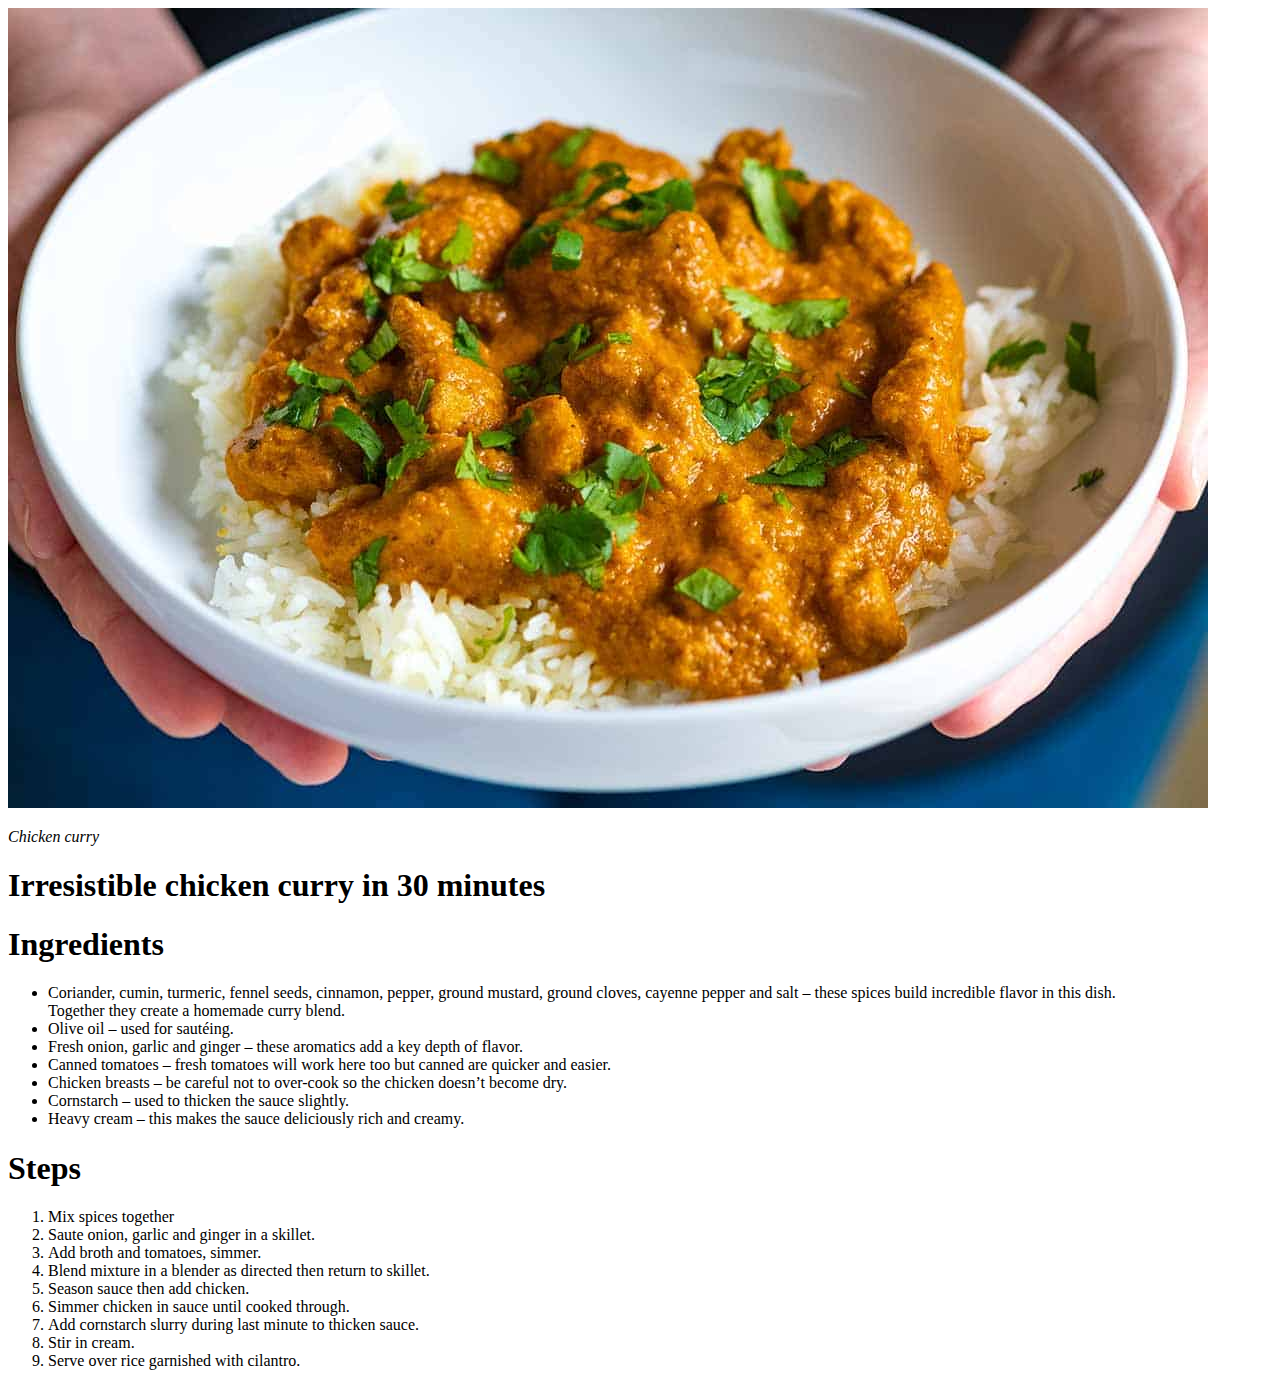
==== recipes/curry.html @ 36d38b7b "Image for the project Image for the project Image for the project Update of homepage New recipe page" ====
<!DOCTYPE html>
<!--[if lt IE 7]>      <html class="no-js lt-ie9 lt-ie8 lt-ie7"> <![endif]-->
<!--[if IE 7]>         <html class="no-js lt-ie9 lt-ie8"> <![endif]-->
<!--[if IE 8]>         <html class="no-js lt-ie9"> <![endif]-->
<!--[if gt IE 8]>      <html class="no-js"> <!--<![endif]-->
<html>
    <head>
        <meta charset="utf-8">
        <meta http-equiv="X-UA-Compatible" content="IE=edge">
        <title>Chicken curry</title>
        <meta name="description" content="">
        <meta name="viewport" content="width=device-width, initial-scale=1">
        <link rel="stylesheet" href="">
    </head>
    <body>
        <img src = "../images/Curry.jpg" alt = "curry">
        <p><i>Chicken curry</i></p>
        <h1>Irresistible chicken curry in 30 minutes</h1>
        <h1>Ingredients</h1>
        <ul>
            <li>Coriander, cumin, turmeric, fennel seeds, cinnamon, pepper, ground mustard, ground cloves, cayenne pepper and salt – these spices build incredible flavor in this dish.<br> Together they create a homemade curry blend.</li>
            <li>Olive oil – used for sautéing.</li>
            <li>Fresh onion, garlic and ginger – these aromatics add a key depth of flavor.</li>
            <li>Canned tomatoes – fresh tomatoes will work here too but canned are quicker and easier.</li>
            <li>Chicken breasts – be careful not to over-cook so the chicken doesn’t become dry.</li>
            <li>Cornstarch – used to thicken the sauce slightly.</li>
            <li>Heavy cream – this makes the sauce deliciously rich and creamy.</li>
        </ul>
        <h1>Steps</h1>
        <ol>
            <li>Mix spices together</li>
            <li>Saute onion, garlic and ginger in a skillet.</li>
            <li>Add broth and tomatoes, simmer.</li>
            <li>Blend mixture in a blender as directed then return to skillet.</li>
            <li>Season sauce then add chicken.</li>
            <li>Simmer chicken in sauce until cooked through.</li>
            <li>Add cornstarch slurry during last minute to thicken sauce.</li>
            <li>Stir in cream.</li>
            <li>Serve over rice garnished with cilantro.</li>

        </ol>
        
        <script src="" async defer></script>
    </body>
</html>
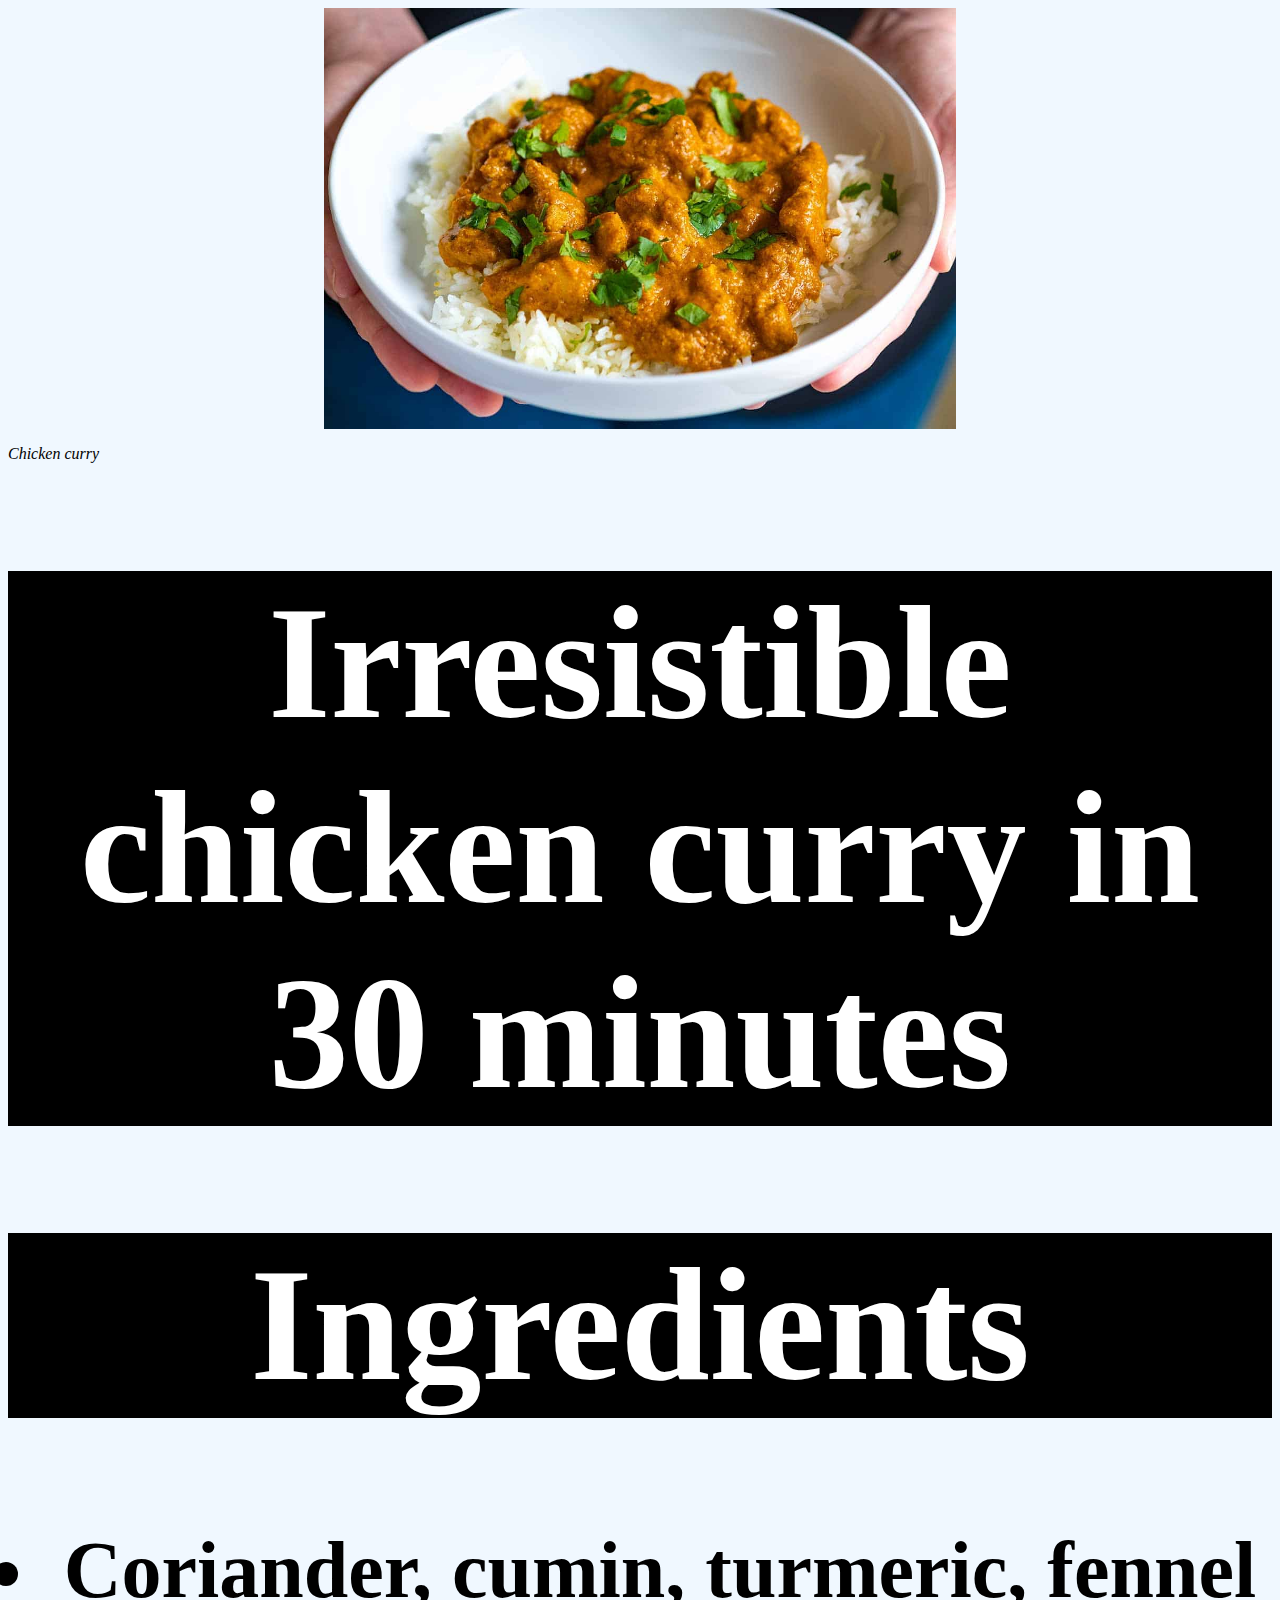
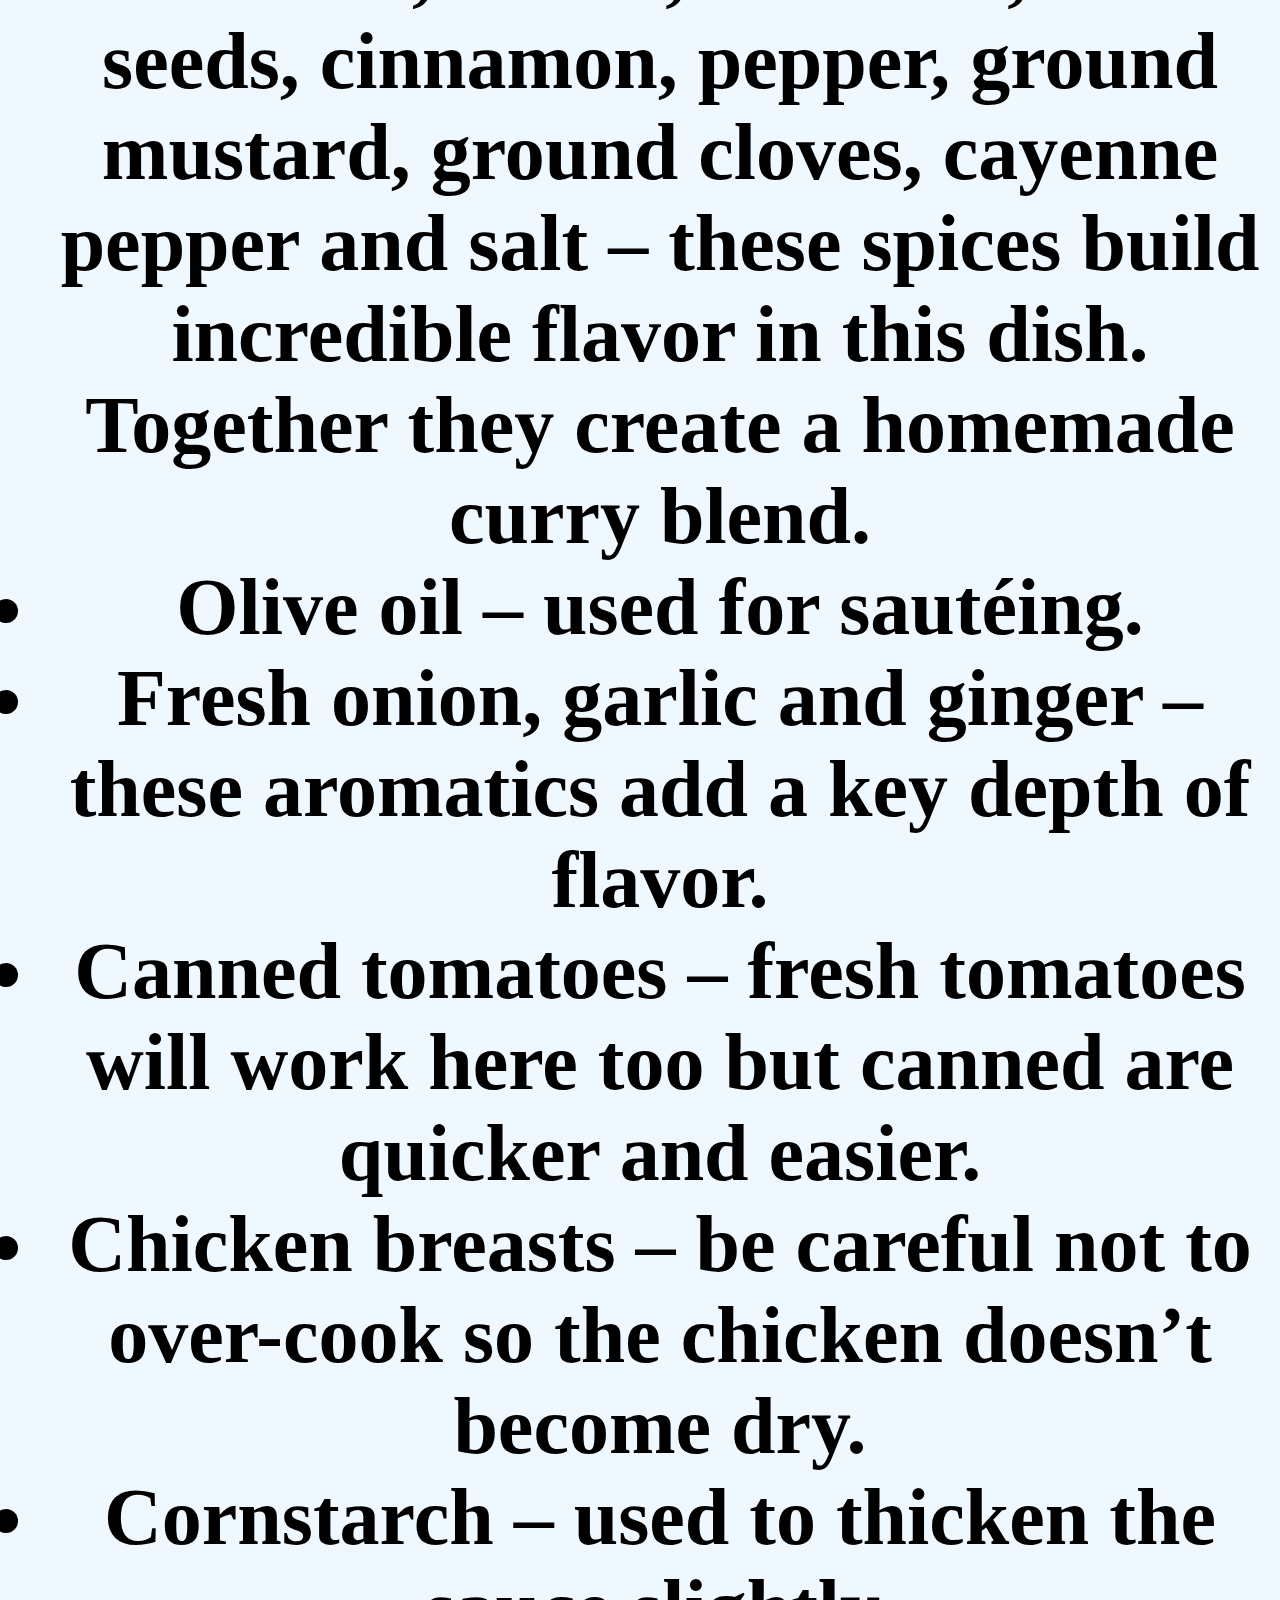
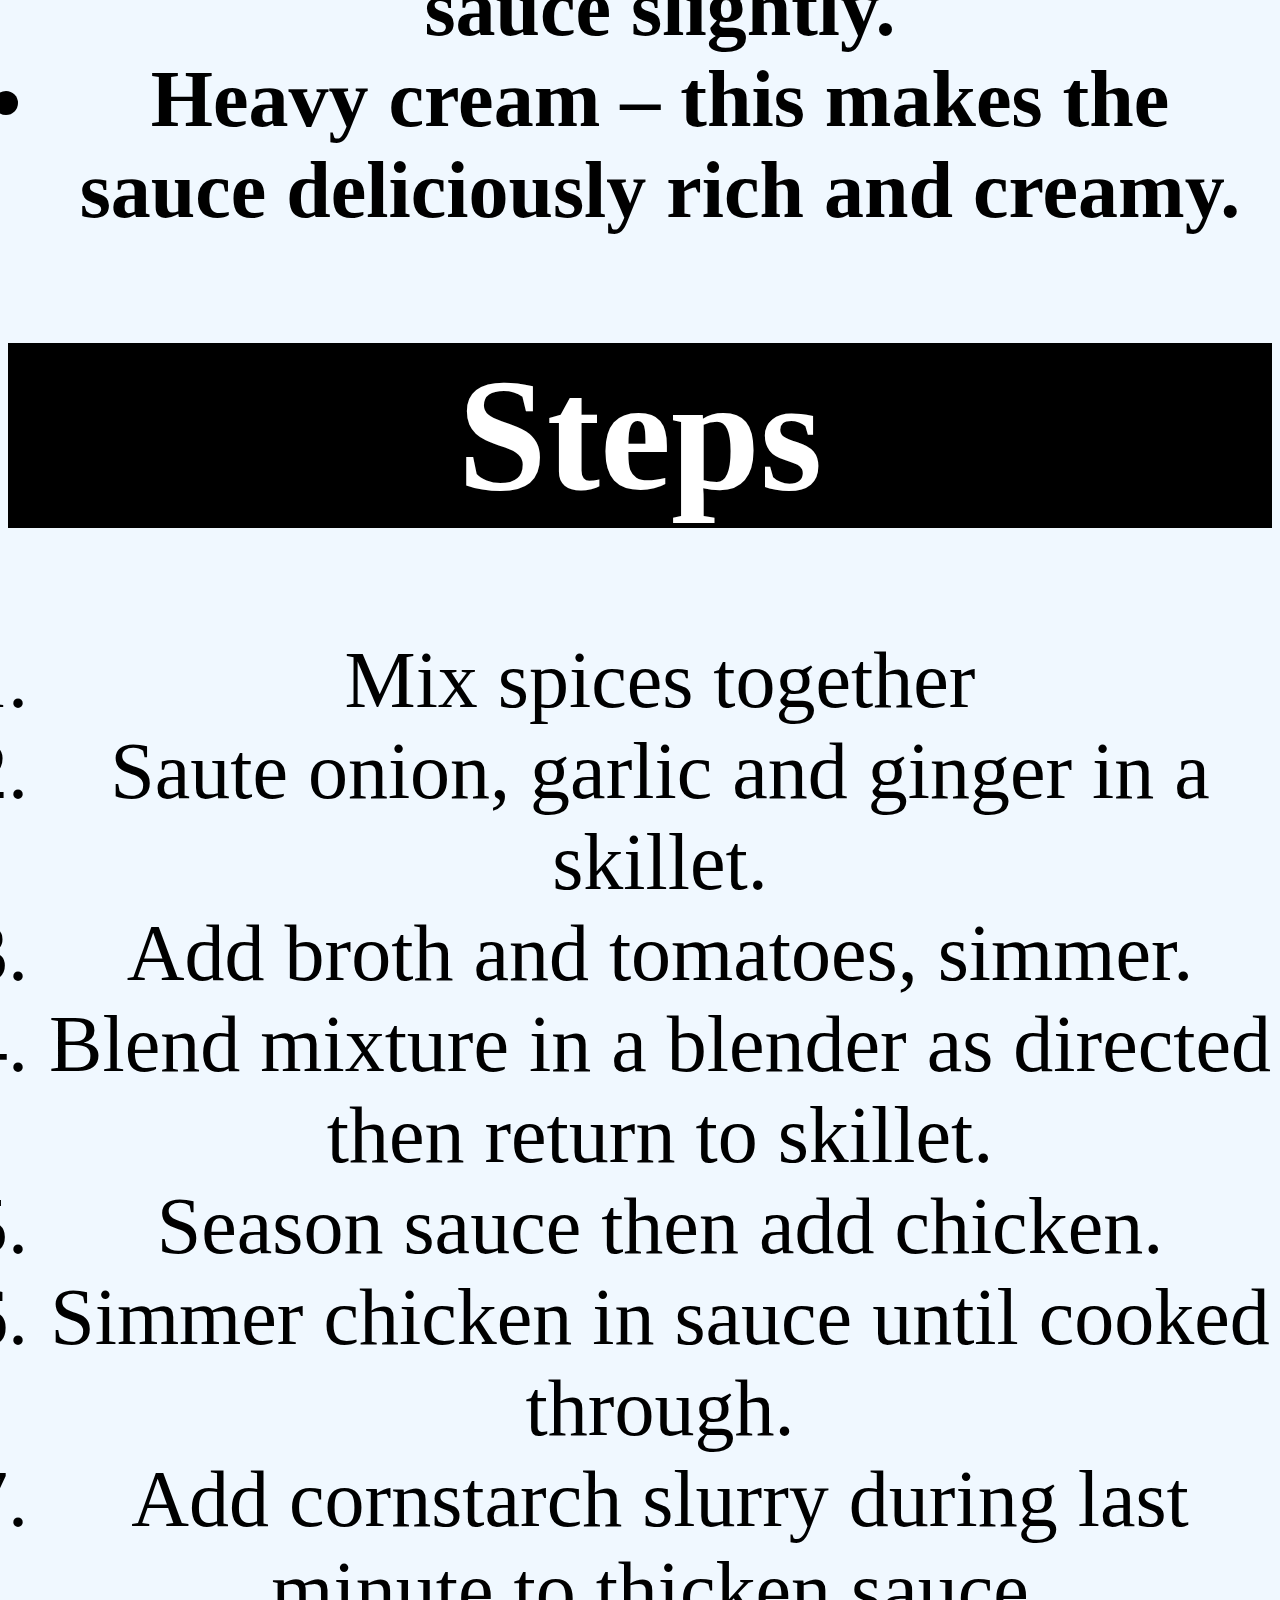
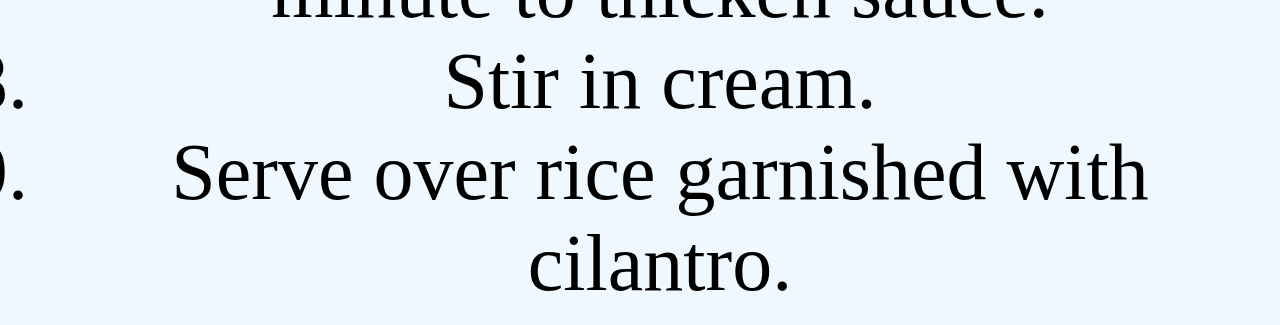
==== commit 09147ca6: "Added styling for all the pages." ====
--- a/recipes/curry.html
+++ b/recipes/curry.html
@@ -10,7 +10,7 @@
         <title>Chicken curry</title>
         <meta name="description" content="">
         <meta name="viewport" content="width=device-width, initial-scale=1">
-        <link rel="stylesheet" href="">
+        <link rel="stylesheet" href="../style.css">
     </head>
     <body>
         <img src = "../images/Curry.jpg" alt = "curry">
--- a/style.css
+++ b/style.css
@@ -0,0 +1,37 @@
+body {
+    font-family: 'Times New Roman', Times, serif;
+    background-color: aliceblue;
+}
+/* Styling of the general fonts */
+
+h1 {
+    font-size: 160px;
+    background-color: black;
+    color: white;
+    text-align: center;
+}
+
+/* Banner like styling for the head */ 
+
+ul, a:link, a:hover, a:visited {
+    text-align: center;
+    font-weight: bold;
+    font-size: 80px;
+    text-decoration: none;
+
+}
+/* Formation of list elements */ 
+li {
+    font-size: 80px;
+    text-align: center;
+}
+/* Formation for the steps */ 
+
+img {
+    display: block;
+    margin-left: auto;
+    margin-right: auto;
+    width: 50%;
+}
+
+
